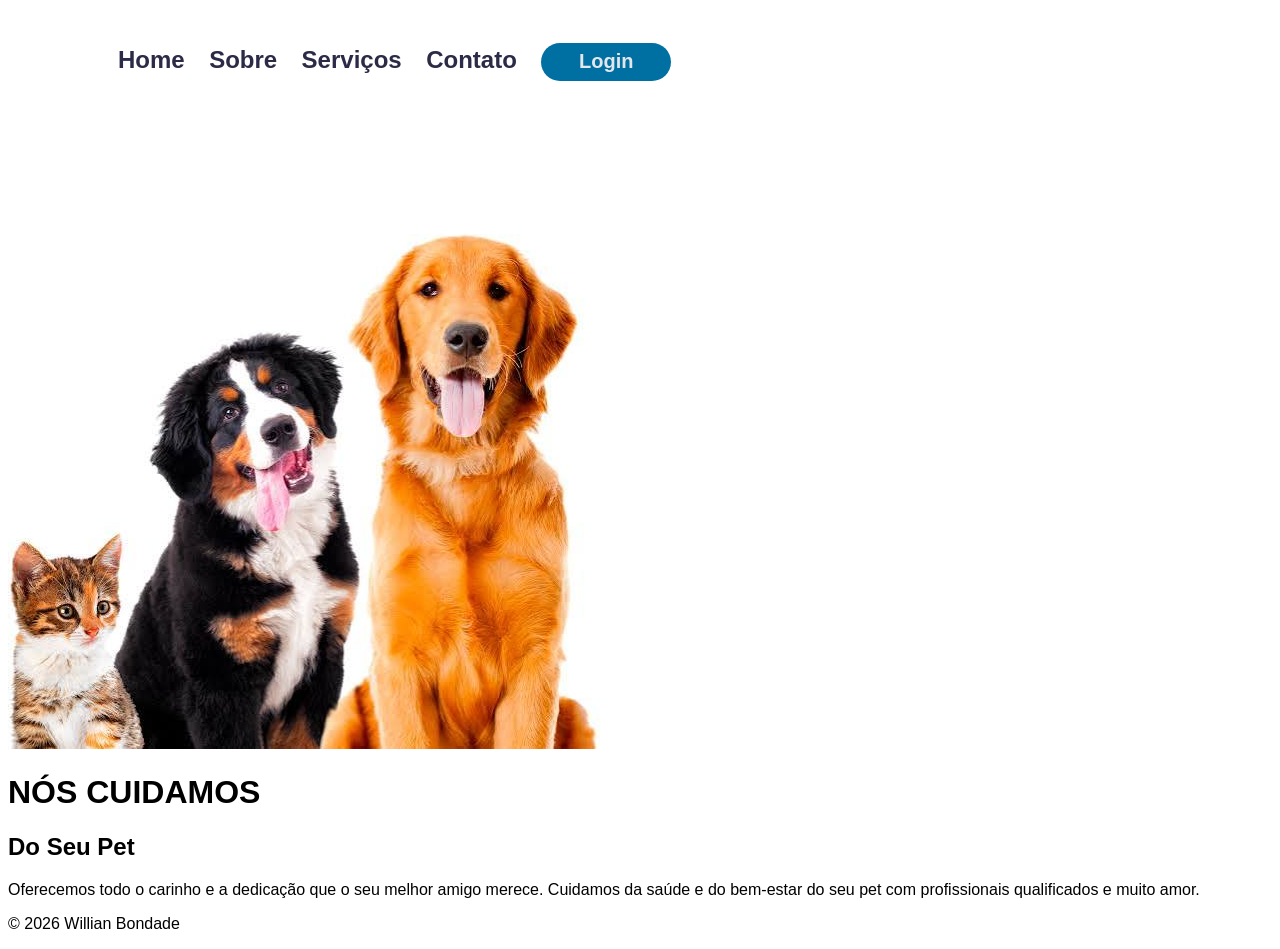
==== index.html @ acdaa74a "Add files via upload" ====
<!DOCTYPE html>
<html lang="en">

<head>
    <meta charset="UTF-8">
    <meta name="viewport" content="width=device-width, initial-scale=1.0">
    <title>Pet Willian</title>
    <link rel="stylesheet" href="style.css">
</head>

<body>
    <header>
        <nav>
            <ul>
                <li><a href="#">Home</a></li>
                <li><a href="#">Sobre</a></li>
                <li><a href="#">Serviços</a></li>
                <li><a href="contato.html">Contato</a></li>
            </ul>
        </nav>
        <button class="botao-login">Login</button>
    </header>
    <main>
        <img src="./img/images.jpeg" alt="logo-pet" class="logo">
        <div class="texto">
            <h1 class="titulo">NÓS CUIDAMOS</h1>
            <h2 class="sub-titulo">Do Seu Pet</h2>
            <p class="paragrafo">Oferecemos todo o carinho e a dedicação que o seu melhor amigo merece. Cuidamos da
                saúde e
                do bem-estar do seu pet
                com profissionais qualificados e muito amor.</p>
        </div>
    </main>
    <footer>
        <p>&copy; 2026 Willian Bondade</p>
    </footer>
    <script src="app.js"></script>
</body>

</html>
---- style.css ----
*{

        margin:10;
        padding:10;
        box-sizing: border-box;
        font-family: "Montserrat", sans-serif;

}
li{
     display:inline-block;
}
nav{
     display:inline-block;
     
}
header{
     margin:30px 0px 144px 70px
}
a{
     font-weight: 600;
     font-size: 24px;
     line-height: 28px;
     margin: 0 20px 0 0 ;
     cursor: pointer;
     color: #2b2a47;
     transition: opacity 0.2s;
     text-decoration: none
}
a:hover{
     opacity: 0.8;
}

.botao-login{
     width:130px;
     height:38px ;
     border-radius: 20px;
     background: #006fa2;
     border:none;
     font-size: 20px;
     font-weight: 600;
     color: rgb(227, 231, 235);
     transition: opacity 0.2s;
}

.botao-login.botao-login:hover{
     opacity: 0.8;
     color:black;
}
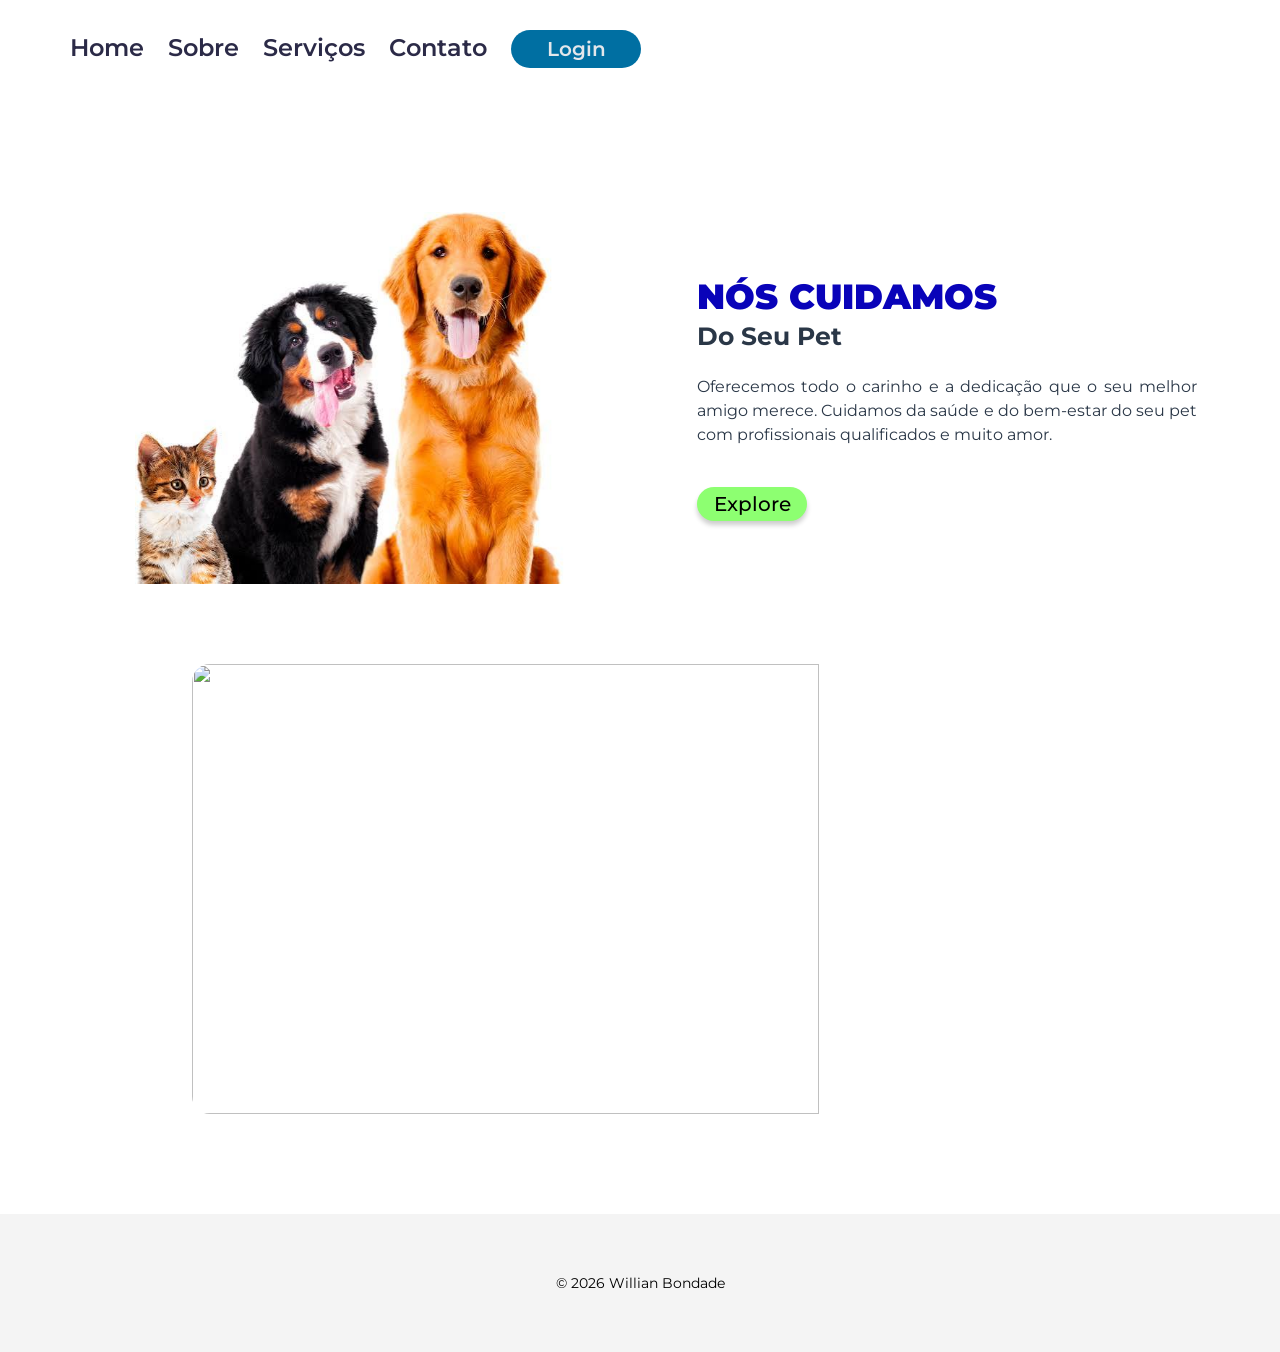
==== commit 50b7b43d: "Add files via upload" ====
--- a/index.html
+++ b/index.html
@@ -6,16 +6,20 @@
     <meta name="viewport" content="width=device-width, initial-scale=1.0">
     <title>Pet Willian</title>
     <link rel="stylesheet" href="style.css">
+    <link rel="preconnect" href="https://fonts.googleapis.com">
+    <link rel="preconnect" href="https://fonts.gstatic.com" crossorigin>
+    <link href="https://fonts.googleapis.com/css2?family=Montserrat:ital,wght@0,100..900;1,100..900&display=swap"
+        rel="stylesheet">
 </head>
 
 <body>
     <header>
         <nav>
             <ul>
-                <li><a href="#">Home</a></li>
-                <li><a href="#">Sobre</a></li>
-                <li><a href="#">Serviços</a></li>
-                <li><a href="contato.html">Contato</a></li>
+                <li><a href="index.html" class="link-menu">Home</a></li>
+                <li><a href="#" class="link-menu">Sobre</a></li>
+                <li><a href="servicos.html" class="link-menu">Serviços</a></li>
+                <li><a href="contato.html" class="link-menu">Contato</a></li>
             </ul>
         </nav>
         <button class="botao-login">Login</button>
@@ -29,8 +33,12 @@
                 saúde e
                 do bem-estar do seu pet
                 com profissionais qualificados e muito amor.</p>
-        </div>
+            <button class="botao-explore" onclick="imagemApi()">Explore</button>
+  
     </main>
+          </div class=dogs-div>
+        <img src="" class="img-dog">
+    </div>
     <footer>
         <p>&copy; 2026 Willian Bondade</p>
     </footer>
--- a/style.css
+++ b/style.css
@@ -1,9 +1,9 @@
 *{
 
-        margin:10;
-        padding:10;
+        margin:0;
+        padding:0;
         box-sizing: border-box;
-        font-family: "Montserrat", sans-serif;
+        font-family: 'montserrat', sans-serif;
 
 }
 li{
@@ -16,7 +16,7 @@
 header{
      margin:30px 0px 144px 70px
 }
-a{
+.link-menu{
      font-weight: 600;
      font-size: 24px;
      line-height: 28px;
@@ -45,4 +45,121 @@
 .botao-login.botao-login:hover{
      opacity: 0.8;
      color:black;
+}
+
+.logo{
+     width: 40%;
+     max-width: 430px;
+     display: inline-block;
+     vertical-align: middle;
+margin:0 5%;
+
+}
+.texto{
+     width: 40%;
+     display:inline-block;
+     vertical-align: middle;
+     margin:0 0 0 5%;
+     text-align: left;
+}
+main{
+     text-align: center;
+}
+.botao-explore{
+     width: 110px;
+     height: 34px;
+     cursor: pointer;
+     background: #8dff71;
+     border:none;
+     border-radius: 20px;
+     font-size: 20px;
+     font-weight: 500;
+     box-shadow: 0 4px 5px rgba(0,0,0, 0.2);
+     transition: opacity 0.3s;
+}
+
+.botao-explore:hover {
+opacity: 0.7;
+}
+
+.titulo{
+     font-size: 35px;
+     font-weight: 900;
+     color:#0903b9;
+}
+.sub-titulo{
+     color: #2a3747;
+     line-height: 1.5;
+     font-size: 25px;
+}
+.paragrafo{
+     font-size: 16px;
+     font-weight: 400;
+     line-height: 24px;
+     color:#2a3747;
+     text-align: justify;
+     margin: 20px 0 40px 0;
+     max-width: 500px;
+}
+footer{
+     text-align: center;
+     background: #f4f4f4;
+     padding: 60px;
+     font-size: 14px;
+     margin-top: 100px;
+}                   
+
+
+
+.img-dog{
+     display: block;
+     width: 70%;
+     height: 450px;
+     object-fit: cover;
+     margin: 80px auto 0 auto;
+     border-radius: 18px;
+}
+
+@media (max-width:768px){
+     header{
+     margin:30px 0px 60px 0;
+     text-align: center;
+     width: 100%;
+}
+
+a{
+     font-weight: 500;
+     font-size: 16px;
+     line-height: 28px;
+     margin: 0 5px 0 0 ;
+}
+
+.botao-login{
+     width:90px;
+     height:32px ;
+     border-radius: 15px;
+     
+     font-size: 18px;
+     font-weight: 600;
+}
+
+.logo{
+     width: 40%;
+     display:block;
+     margin: 0 auto 50px auto;
+}
+.texto{
+     width: 40%;
+     text-align: center;
+}
+
+.titulo{
+     font-size: 35px;
+     font-weight: 900;
+     color:#0903b9;
+}
+     .img-dog{
+         max-height: 250px;
+     }
+
 }
